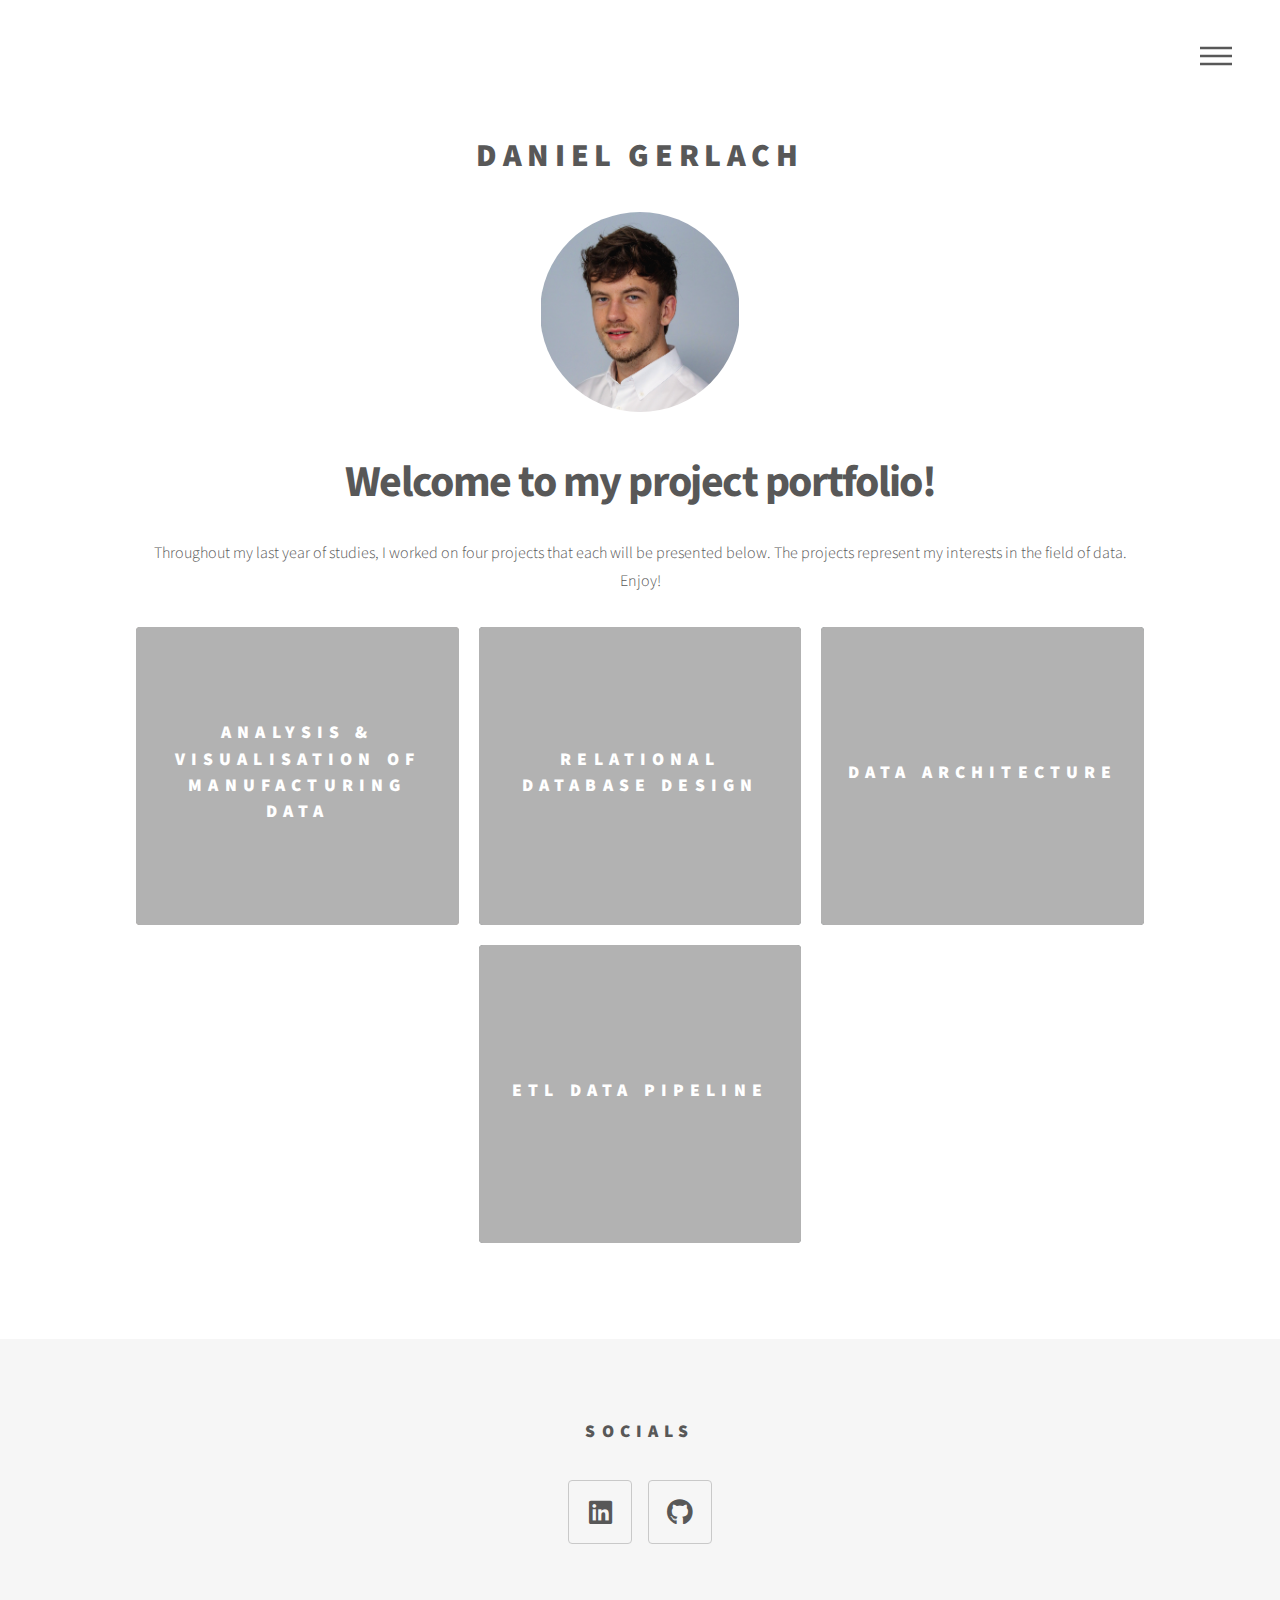
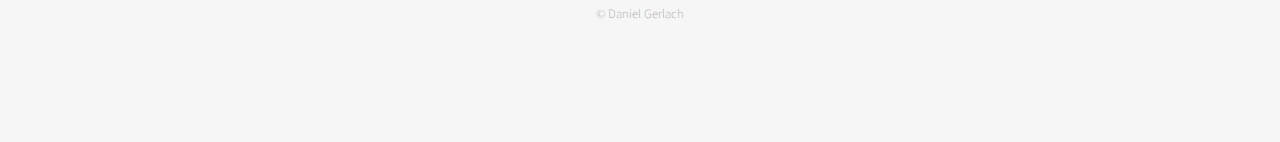
==== index.html @ 3e7e8d48 "Add files via upload" ====
<!DOCTYPE HTML>

<html>
	<head>
		<title>Daniel Gerlach's Portfolio</title>
		<meta charset="utf-8" />
		<meta name="viewport" content="width=device-width, initial-scale=1, user-scalable=no" />
		<link rel="stylesheet" href="assets/css/main.css" />
		<noscript><link rel="stylesheet" href="assets/css/noscript.css" /></noscript>
	</head>
	<body class="is-preload">
		<!-- Wrapper -->
			<div id="wrapper">

				<!-- Header -->
					<header id="header">
						<div class="inner">

							<!-- Logo -->
							<center>
								<a href="index.html" class="logo">
									<font size = "6"><span class="title">Daniel Gerlach</font></span> <br></br>
									<div class="circle">
										<img src="images/Bild_Daniel_Gerlach Kopie.jpg" alt="">
									  </div>
								</a>
							</center>
							<!-- Nav -->
								<nav>
									<ul>
										<li><a href="#menu">Menu</a></li>
									</ul>
								</nav>

						</div>
					</header>

				<!-- Menu -->
					<nav id="menu">
						<h2>Menu</h2>
						<ul>
							<li><a href="index.html">Home</a></li>
							<li><a href="about_me.html">About Me</a></li>
							<li><a href="da_project.html">Analysis & Visualisation of Manufacturing Data</a></li>
							<li><a href="wms.html">Relational Database Design</a></li>
							<li><a href="dwh.html">Data Architecture</a></li>
							<li><a href="ETL_data_pipeline.html">ETL Data Pipeline</a></li>
							
						</ul>
					</nav>

				<!-- Main -->
					<div id="main">
						<div class="inner">
							<center>
							<header>
								<h1>Welcome to my project portfolio!<br />
								</h1>
								<p>Throughout my last year of studies, I worked on four projects that each will be presented below. 
									The projects represent my interests in the field of data.<br>
									Enjoy!</p>
							</header>
						</center>
						<!-- Project field -->
							<section class="tiles">
								<article class="style1">
									<span class="image">
										<img src="images/pic01.jpg" alt="" />
									</span>
									<a href="da_project.html">
										<h2>Analysis & Visualisation of Manufacturing Data</h2>
										<div class="content">
											<p>A Data Analytics Project in Python analyzing a manufacturing dataset</p>
										</div>
									</a>
								</article>
								<article class="style3">
									<span class="image">
										<img src="images/pic03.jpg" alt="" />
									</span>
									<a href="wms.html">
										<h2>Relational Database Design</h2>
										<div class="content">
											<p>Designing a Relational Database in SQL</p>
										</div>
									</a>
								</article>
								<article class="style3">
									<span class="image">
										<img src="images/pic03.jpg" alt="" />
									</span>
									<a href="dwh.html">
										<h2>Data Architecture</h2>
										<div class="content">
											<p>Data Architecture in the field of Manufacturing</p>
										</div>
									</a>
								</article>
								<article class="style3">
									<span class="image">
										<img src="images/pic03.jpg" alt="" />
									</span>
									<a href="ETL_data_pipeline.html">
										<h2>ETL Data Pipeline</h2>
										<div class="content">
											<p>An ETL Data Pipeline for Data Analytics & Data Processing</p>
										</div>
									</a>
								</article>
							</section>
						</div>
					</div>
				<!-- Footer -->
					<footer id="footer">
						<div class="inner">
							<section>
								<h2>Socials</h2>
								<ul class="icons">
									<li><a href="https://www.linkedin.com/in/danielg-gerlach" class="icon brands style2 fa-linkedin"><span class="label">LinkedIn</span></a></li>
									<li><a href="https://github.com/danielg-gerlach" class="icon brands style2 fa-github"><span class="label">GitHub</span></a></li>
								</ul>
								<ul class="copyright">
									<li>&copy; Daniel Gerlach</li></li>
								</ul>
							</section>
					</footer>

		<!-- Scripts -->
			<script src="assets/js/jquery.min.js"></script>
			<script src="assets/js/browser.min.js"></script>
			<script src="assets/js/breakpoints.min.js"></script>
			<script src="assets/js/util.js"></script>
			<script src="assets/js/main.js"></script>

	</body>
</html>
---- assets/css/main.css ----
@import url(fontawesome-all.min.css);
@import url("https://fonts.googleapis.com/css?family=Source+Sans+Pro:300,700,900");


html, body, div, span, applet, object,
iframe, h1, h2, h3, h4, h5, h6, p, blockquote,
pre, a, abbr, acronym, address, big, cite,
code, del, dfn, em, img, ins, kbd, q, s, samp,
small, strike, strong, sub, sup, tt, var, b,
u, i, center, dl, dt, dd, ol, ul, li, fieldset,
form, label, legend, table, caption, tbody,
tfoot, thead, tr, th, td, article, aside,
canvas, details, embed, figure, figcaption,
footer, header, hgroup, menu, nav, output, ruby,
section, summary, time, mark, audio, video {
	margin: 0;
	padding: 0;
	border: 0;
	font-size: 100%;
	font: inherit;
	vertical-align: baseline;}

article, aside, details, figcaption, figure,
footer, header, hgroup, menu, nav, section {
	display: block;}

body {
	line-height: 1;
}

ol, ul {
	list-style: none;
}

blockquote, q {
	quotes: none;
}

	blockquote:before, blockquote:after, q:before, q:after {
		content: '';
		content: none;
	}

table {
	border-collapse: collapse;
	border-spacing: 0;
}

body {
	-webkit-text-size-adjust: none;
}

mark {
	background-color: transparent;
	color: inherit;
}

input::-moz-focus-inner {
	border: 0;
	padding: 0;
}

input, select, textarea {
	-moz-appearance: none;
	-webkit-appearance: none;
	-ms-appearance: none;
	appearance: none;
}

/* Basic */

	@-ms-viewport {
		width: device-width;
	}

	body {
		-ms-overflow-style: scrollbar;
	}
	.circle {
  border-radius: 50%;
  width: 200px;
  height: 200px;
  overflow: hidden;
  position: relative;
}

.circle img {
  display: inline;
  margin: 0 auto;
  height: 100%;
  width: auto;
}


	@media screen and (max-width: 480px) {

		html, body {
			min-width: 320px;
		}

	}

	html {
		box-sizing: border-box;
	}

	*, *:before, *:after {
		box-sizing: inherit;
	}

	body {
		background: #ffffff;
	}

		body.is-preload *, body.is-preload *:before, body.is-preload *:after {
			-moz-animation: none !important;
			-webkit-animation: none !important;
			-ms-animation: none !important;
			animation: none !important;
			-moz-transition: none !important;
			-webkit-transition: none !important;
			-ms-transition: none !important;
			transition: none !important;
		}


		.code-container {
			margin: 20px;
			padding: 20px;
			background-color: #282c34;
			border-radius: 8px;
			overflow-x: auto;
		}
		
		.code-snippet {
			font-family: 'Courier New', Courier, monospace;
			font-size: 16px;
			line-height: 1.6;
			color: #abb2bf;
			white-space: pre-wrap;
		}
		
		.comment {
			color: #5c6370;
		}
		
		.keyword {
			color: #c678dd;
		}
		
		.function-name {
			color: #61afef;
		}
		
		.string {
			color: #98c379;
		}
		

/* Type */

	body, input, select, textarea {
		color: #585858;
		font-family: "Source Sans Pro", Helvetica, sans-serif;
		font-size: 16pt;
		font-weight: 300;
		line-height: 1.75;
	}

		@media screen and (max-width: 1680px) {

			body, input, select, textarea {
				font-size: 14pt;
			}

		}

		@media screen and (max-width: 1280px) {

			body, input, select, textarea {
				font-size: 12pt;
			}

		}

	a {
		-moz-transition: border-bottom-color 0.2s ease, color 0.2s ease;
		-webkit-transition: border-bottom-color 0.2s ease, color 0.2s ease;
		-ms-transition: border-bottom-color 0.2s ease, color 0.2s ease;
		transition: border-bottom-color 0.2s ease, color 0.2s ease;
		text-decoration: none;
		color: #585858;
		border-bottom: dotted 1px rgba(88, 88, 88, 0.5);
	}

		a:hover {
			border-bottom-color: transparent;
		}

	strong, b {
		font-weight: 900;
	}

	em, i {
		font-style: italic;
	}

	p {
		margin: 0 0 2em 0;
	}

	h1 {
		font-size: 2.75em;
		font-weight: 700;
		line-height: 1.3;
		margin: 0 0 1em 0;
		letter-spacing: -0.035em;
	}

		h1 a {
			color: inherit;
		}

		@media screen and (max-width: 736px) {

			h1 {
				font-size: 2em;
				margin: 0 0 1em 0;
			}

		}

		@media screen and (max-width: 360px) {

			h1 {
				font-size: 1.75em;
			}

		}

	h2, h3, h4, h5, h6 {
		font-weight: 900;
		line-height: 1.5;
		margin: 0 0 2em 0;
		text-transform: uppercase;
		letter-spacing: 0.35em;
	}

		h2 a, h3 a, h4 a, h5 a, h6 a {
			color: inherit;
		}

	h2 {
		font-size: 1.1em;
	}

	h3 {
		font-size: 1em;
	}

	h4 {
		font-size: 0.8em;
	}

	h5 {
		font-size: 0.8em;
	}

	h6 {
		font-size: 0.8em;
	}

	@media screen and (max-width: 980px) {

		h1 br, h2 br, h3 br, h4 br, h5 br, h6 br {
			display: none;
		}

	}

	@media screen and (max-width: 736px) {

		h2 {
			font-size: 1em;
		}

		h3 {
			font-size: 0.8em;
		}

	}

	sub {
		font-size: 0.8em;
		position: relative;
		top: 0.5em;
	}

	sup {
		font-size: 0.8em;
		position: relative;
		top: -0.5em;
	}

	blockquote {
		border-left: solid 4px #c9c9c9;
		font-style: italic;
		margin: 0 0 2em 0;
		padding: 0.5em 0 0.5em 2em;
	}

	code {
		background: rgba(144, 144, 144, 0.075);
		border-radius: 4px;
		border: solid 1px #c9c9c9;
		font-family: "Courier New", monospace;
		font-size: 0.9em;
		margin: 0 0.25em;
		padding: 0.25em 0.65em;
	}

	pre {
		-webkit-overflow-scrolling: touch;
		font-family: "Courier New", monospace;
		font-size: 0.9em;
		margin: 0 0 2em 0;
	}

		pre code {
			display: block;
			line-height: 1.75;
			padding: 1em 1.5em;
			overflow-x: auto;
		}

	hr {
		border: 0;
		border-bottom: solid 1px #c9c9c9;
		margin: 2em 0;
	}

		hr.major {
			margin: 3em 0;
		}

	.align-left {
		text-align: left;
	}

	.align-center {
		text-align: center;
	}

	.align-right {
		text-align: right;
	}

/* Row */

	.row {
		display: flex;
		flex-wrap: wrap;
		box-sizing: border-box;
		align-items: stretch;
	}

		.row > * {
			box-sizing: border-box;
		}

		.row.gtr-uniform > * > :last-child {
			margin-bottom: 0;
		}

		.row.aln-left {
			justify-content: flex-start;
		}

		.row.aln-center {
			justify-content: center;
		}

		.row.aln-right {
			justify-content: flex-end;
		}

		.row.aln-top {
			align-items: flex-start;
		}

		.row.aln-middle {
			align-items: center;
		}

		.row.aln-bottom {
			align-items: flex-end;
		}

		.row > .imp {
			order: -1;
		}

		.row > .col-1 {
			width: 8.33333%;
		}

		.row > .off-1 {
			margin-left: 8.33333%;
		}

		.row > .col-2 {
			width: 16.66667%;
		}

		.row > .off-2 {
			margin-left: 16.66667%;
		}

		.row > .col-3 {
			width: 25%;
		}

		.row > .off-3 {
			margin-left: 25%;
		}

		.row > .col-4 {
			width: 33.33333%;
		}

		.row > .off-4 {
			margin-left: 33.33333%;
		}

		.row > .col-5 {
			width: 41.66667%;
		}

		.row > .off-5 {
			margin-left: 41.66667%;
		}

		.row > .col-6 {
			width: 50%;
		}

		.row > .off-6 {
			margin-left: 50%;
		}

		.row > .col-7 {
			width: 58.33333%;
		}

		.row > .off-7 {
			margin-left: 58.33333%;
		}

		.row > .col-8 {
			width: 66.66667%;
		}

		.row > .off-8 {
			margin-left: 66.66667%;
		}

		.row > .col-9 {
			width: 75%;
		}

		.row > .off-9 {
			margin-left: 75%;
		}

		.row > .col-10 {
			width: 83.33333%;
		}

		.row > .off-10 {
			margin-left: 83.33333%;
		}

		.row > .col-11 {
			width: 91.66667%;
		}

		.row > .off-11 {
			margin-left: 91.66667%;
		}

		.row > .col-12 {
			width: 100%;
		}

		.row > .off-12 {
			margin-left: 100%;
		}

		.row.gtr-0 {
			margin-top: 0;
			margin-left: 0em;
		}

			.row.gtr-0 > * {
				padding: 0 0 0 0em;
			}

			.row.gtr-0.gtr-uniform {
				margin-top: 0em;
			}

				.row.gtr-0.gtr-uniform > * {
					padding-top: 0em;
				}

		.row.gtr-25 {
			margin-top: 0;
			margin-left: -0.5em;
		}

			.row.gtr-25 > * {
				padding: 0 0 0 0.5em;
			}

			.row.gtr-25.gtr-uniform {
				margin-top: -0.5em;
			}

				.row.gtr-25.gtr-uniform > * {
					padding-top: 0.5em;
				}

		.row.gtr-50 {
			margin-top: 0;
			margin-left: -1em;
		}

			.row.gtr-50 > * {
				padding: 0 0 0 1em;
			}

			.row.gtr-50.gtr-uniform {
				margin-top: -1em;
			}

				.row.gtr-50.gtr-uniform > * {
					padding-top: 1em;
				}

		.row {
			margin-top: 0;
			margin-left: -2em;
		}

			.row > * {
				padding: 0 0 0 2em;
			}

			.row.gtr-uniform {
				margin-top: -2em;
			}

				.row.gtr-uniform > * {
					padding-top: 2em;
				}

		.row.gtr-150 {
			margin-top: 0;
			margin-left: -3em;
		}

			.row.gtr-150 > * {
				padding: 0 0 0 3em;
			}

			.row.gtr-150.gtr-uniform {
				margin-top: -3em;
			}

				.row.gtr-150.gtr-uniform > * {
					padding-top: 3em;
				}

		.row.gtr-200 {
			margin-top: 0;
			margin-left: -4em;
		}

			.row.gtr-200 > * {
				padding: 0 0 0 4em;
			}

			.row.gtr-200.gtr-uniform {
				margin-top: -4em;
			}

				.row.gtr-200.gtr-uniform > * {
					padding-top: 4em;
				}

		@media screen and (max-width: 1680px) {

			.row {
				display: flex;
				flex-wrap: wrap;
				box-sizing: border-box;
				align-items: stretch;
			}

				.row > * {
					box-sizing: border-box;
				}

				.row.gtr-uniform > * > :last-child {
					margin-bottom: 0;
				}

				.row.aln-left {
					justify-content: flex-start;
				}

				.row.aln-center {
					justify-content: center;
				}

				.row.aln-right {
					justify-content: flex-end;
				}

				.row.aln-top {
					align-items: flex-start;
				}

				.row.aln-middle {
					align-items: center;
				}

				.row.aln-bottom {
					align-items: flex-end;
				}

				.row > .imp-xlarge {
					order: -1;
				}

				.row > .col-1-xlarge {
					width: 8.33333%;
				}

				.row > .off-1-xlarge {
					margin-left: 8.33333%;
				}

				.row > .col-2-xlarge {
					width: 16.66667%;
				}

				.row > .off-2-xlarge {
					margin-left: 16.66667%;
				}

				.row > .col-3-xlarge {
					width: 25%;
				}

				.row > .off-3-xlarge {
					margin-left: 25%;
				}

				.row > .col-4-xlarge {
					width: 33.33333%;
				}

				.row > .off-4-xlarge {
					margin-left: 33.33333%;
				}

				.row > .col-5-xlarge {
					width: 41.66667%;
				}

				.row > .off-5-xlarge {
					margin-left: 41.66667%;
				}

				.row > .col-6-xlarge {
					width: 50%;
				}

				.row > .off-6-xlarge {
					margin-left: 50%;
				}

				.row > .col-7-xlarge {
					width: 58.33333%;
				}

				.row > .off-7-xlarge {
					margin-left: 58.33333%;
				}

				.row > .col-8-xlarge {
					width: 66.66667%;
				}

				.row > .off-8-xlarge {
					margin-left: 66.66667%;
				}

				.row > .col-9-xlarge {
					width: 75%;
				}

				.row > .off-9-xlarge {
					margin-left: 75%;
				}

				.row > .col-10-xlarge {
					width: 83.33333%;
				}

				.row > .off-10-xlarge {
					margin-left: 83.33333%;
				}

				.row > .col-11-xlarge {
					width: 91.66667%;
				}

				.row > .off-11-xlarge {
					margin-left: 91.66667%;
				}

				.row > .col-12-xlarge {
					width: 100%;
				}

				.row > .off-12-xlarge {
					margin-left: 100%;
				}

				.row.gtr-0 {
					margin-top: 0;
					margin-left: 0em;
				}

					.row.gtr-0 > * {
						padding: 0 0 0 0em;
					}

					.row.gtr-0.gtr-uniform {
						margin-top: 0em;
					}

						.row.gtr-0.gtr-uniform > * {
							padding-top: 0em;
						}

				.row.gtr-25 {
					margin-top: 0;
					margin-left: -0.5em;
				}

					.row.gtr-25 > * {
						padding: 0 0 0 0.5em;
					}

					.row.gtr-25.gtr-uniform {
						margin-top: -0.5em;
					}

						.row.gtr-25.gtr-uniform > * {
							padding-top: 0.5em;
						}

				.row.gtr-50 {
					margin-top: 0;
					margin-left: -1em;
				}

					.row.gtr-50 > * {
						padding: 0 0 0 1em;
					}

					.row.gtr-50.gtr-uniform {
						margin-top: -1em;
					}

						.row.gtr-50.gtr-uniform > * {
							padding-top: 1em;
						}

				.row {
					margin-top: 0;
					margin-left: -2em;
				}

					.row > * {
						padding: 0 0 0 2em;
					}

					.row.gtr-uniform {
						margin-top: -2em;
					}

						.row.gtr-uniform > * {
							padding-top: 2em;
						}

				.row.gtr-150 {
					margin-top: 0;
					margin-left: -3em;
				}

					.row.gtr-150 > * {
						padding: 0 0 0 3em;
					}

					.row.gtr-150.gtr-uniform {
						margin-top: -3em;
					}

						.row.gtr-150.gtr-uniform > * {
							padding-top: 3em;
						}

				.row.gtr-200 {
					margin-top: 0;
					margin-left: -4em;
				}

					.row.gtr-200 > * {
						padding: 0 0 0 4em;
					}

					.row.gtr-200.gtr-uniform {
						margin-top: -4em;
					}

						.row.gtr-200.gtr-uniform > * {
							padding-top: 4em;
						}

		}

		@media screen and (max-width: 1280px) {

			.row {
				display: flex;
				flex-wrap: wrap;
				box-sizing: border-box;
				align-items: stretch;
			}

				.row > * {
					box-sizing: border-box;
				}

				.row.gtr-uniform > * > :last-child {
					margin-bottom: 0;
				}

				.row.aln-left {
					justify-content: flex-start;
				}

				.row.aln-center {
					justify-content: center;
				}

				.row.aln-right {
					justify-content: flex-end;
				}

				.row.aln-top {
					align-items: flex-start;
				}

				.row.aln-middle {
					align-items: center;
				}

				.row.aln-bottom {
					align-items: flex-end;
				}

				.row > .imp-large {
					order: -1;
				}

				.row > .col-1-large {
					width: 8.33333%;
				}

				.row > .off-1-large {
					margin-left: 8.33333%;
				}

				.row > .col-2-large {
					width: 16.66667%;
				}

				.row > .off-2-large {
					margin-left: 16.66667%;
				}

				.row > .col-3-large {
					width: 25%;
				}

				.row > .off-3-large {
					margin-left: 25%;
				}

				.row > .col-4-large {
					width: 33.33333%;
				}

				.row > .off-4-large {
					margin-left: 33.33333%;
				}

				.row > .col-5-large {
					width: 41.66667%;
				}

				.row > .off-5-large {
					margin-left: 41.66667%;
				}

				.row > .col-6-large {
					width: 50%;
				}

				.row > .off-6-large {
					margin-left: 50%;
				}

				.row > .col-7-large {
					width: 58.33333%;
				}

				.row > .off-7-large {
					margin-left: 58.33333%;
				}

				.row > .col-8-large {
					width: 66.66667%;
				}

				.row > .off-8-large {
					margin-left: 66.66667%;
				}

				.row > .col-9-large {
					width: 75%;
				}

				.row > .off-9-large {
					margin-left: 75%;
				}

				.row > .col-10-large {
					width: 83.33333%;
				}

				.row > .off-10-large {
					margin-left: 83.33333%;
				}

				.row > .col-11-large {
					width: 91.66667%;
				}

				.row > .off-11-large {
					margin-left: 91.66667%;
				}

				.row > .col-12-large {
					width: 100%;
				}

				.row > .off-12-large {
					margin-left: 100%;
				}

				.row.gtr-0 {
					margin-top: 0;
					margin-left: 0em;
				}

					.row.gtr-0 > * {
						padding: 0 0 0 0em;
					}

					.row.gtr-0.gtr-uniform {
						margin-top: 0em;
					}

						.row.gtr-0.gtr-uniform > * {
							padding-top: 0em;
						}

				.row.gtr-25 {
					margin-top: 0;
					margin-left: -0.5em;
				}

					.row.gtr-25 > * {
						padding: 0 0 0 0.5em;
					}

					.row.gtr-25.gtr-uniform {
						margin-top: -0.5em;
					}

						.row.gtr-25.gtr-uniform > * {
							padding-top: 0.5em;
						}

				.row.gtr-50 {
					margin-top: 0;
					margin-left: -1em;
				}

					.row.gtr-50 > * {
						padding: 0 0 0 1em;
					}

					.row.gtr-50.gtr-uniform {
						margin-top: -1em;
					}

						.row.gtr-50.gtr-uniform > * {
							padding-top: 1em;
						}

				.row {
					margin-top: 0;
					margin-left: -2em;
				}

					.row > * {
						padding: 0 0 0 2em;
					}

					.row.gtr-uniform {
						margin-top: -2em;
					}

						.row.gtr-uniform > * {
							padding-top: 2em;
						}

				.row.gtr-150 {
					margin-top: 0;
					margin-left: -3em;
				}

					.row.gtr-150 > * {
						padding: 0 0 0 3em;
					}

					.row.gtr-150.gtr-uniform {
						margin-top: -3em;
					}

						.row.gtr-150.gtr-uniform > * {
							padding-top: 3em;
						}

				.row.gtr-200 {
					margin-top: 0;
					margin-left: -4em;
				}

					.row.gtr-200 > * {
						padding: 0 0 0 4em;
					}

					.row.gtr-200.gtr-uniform {
						margin-top: -4em;
					}

						.row.gtr-200.gtr-uniform > * {
							padding-top: 4em;
						}

		}

		@media screen and (max-width: 980px) {

			.row {
				display: flex;
				flex-wrap: wrap;
				box-sizing: border-box;
				align-items: stretch;
			}

				.row > * {
					box-sizing: border-box;
				}

				.row.gtr-uniform > * > :last-child {
					margin-bottom: 0;
				}

				.row.aln-left {
					justify-content: flex-start;
				}

				.row.aln-center {
					justify-content: center;
				}

				.row.aln-right {
					justify-content: flex-end;
				}

				.row.aln-top {
					align-items: flex-start;
				}

				.row.aln-middle {
					align-items: center;
				}

				.row.aln-bottom {
					align-items: flex-end;
				}

				.row > .imp-medium {
					order: -1;
				}

				.row > .col-1-medium {
					width: 8.33333%;
				}

				.row > .off-1-medium {
					margin-left: 8.33333%;
				}

				.row > .col-2-medium {
					width: 16.66667%;
				}

				.row > .off-2-medium {
					margin-left: 16.66667%;
				}

				.row > .col-3-medium {
					width: 25%;
				}

				.row > .off-3-medium {
					margin-left: 25%;
				}

				.row > .col-4-medium {
					width: 33.33333%;
				}

				.row > .off-4-medium {
					margin-left: 33.33333%;
				}

				.row > .col-5-medium {
					width: 41.66667%;
				}

				.row > .off-5-medium {
					margin-left: 41.66667%;
				}

				.row > .col-6-medium {
					width: 50%;
				}

				.row > .off-6-medium {
					margin-left: 50%;
				}

				.row > .col-7-medium {
					width: 58.33333%;
				}

				.row > .off-7-medium {
					margin-left: 58.33333%;
				}

				.row > .col-8-medium {
					width: 66.66667%;
				}

				.row > .off-8-medium {
					margin-left: 66.66667%;
				}

				.row > .col-9-medium {
					width: 75%;
				}

				.row > .off-9-medium {
					margin-left: 75%;
				}

				.row > .col-10-medium {
					width: 83.33333%;
				}

				.row > .off-10-medium {
					margin-left: 83.33333%;
				}

				.row > .col-11-medium {
					width: 91.66667%;
				}

				.row > .off-11-medium {
					margin-left: 91.66667%;
				}

				.row > .col-12-medium {
					width: 100%;
				}

				.row > .off-12-medium {
					margin-left: 100%;
				}

				.row.gtr-0 {
					margin-top: 0;
					margin-left: 0em;
				}

					.row.gtr-0 > * {
						padding: 0 0 0 0em;
					}

					.row.gtr-0.gtr-uniform {
						margin-top: 0em;
					}

						.row.gtr-0.gtr-uniform > * {
							padding-top: 0em;
						}

				.row.gtr-25 {
					margin-top: 0;
					margin-left: -0.375em;
				}

					.row.gtr-25 > * {
						padding: 0 0 0 0.375em;
					}

					.row.gtr-25.gtr-uniform {
						margin-top: -0.375em;
					}

						.row.gtr-25.gtr-uniform > * {
							padding-top: 0.375em;
						}

				.row.gtr-50 {
					margin-top: 0;
					margin-left: -0.75em;
				}

					.row.gtr-50 > * {
						padding: 0 0 0 0.75em;
					}

					.row.gtr-50.gtr-uniform {
						margin-top: -0.75em;
					}

						.row.gtr-50.gtr-uniform > * {
							padding-top: 0.75em;
						}

				.row {
					margin-top: 0;
					margin-left: -1.5em;
				}

					.row > * {
						padding: 0 0 0 1.5em;
					}

					.row.gtr-uniform {
						margin-top: -1.5em;
					}

						.row.gtr-uniform > * {
							padding-top: 1.5em;
						}

				.row.gtr-150 {
					margin-top: 0;
					margin-left: -2.25em;
				}

					.row.gtr-150 > * {
						padding: 0 0 0 2.25em;
					}

					.row.gtr-150.gtr-uniform {
						margin-top: -2.25em;
					}

						.row.gtr-150.gtr-uniform > * {
							padding-top: 2.25em;
						}

				.row.gtr-200 {
					margin-top: 0;
					margin-left: -3em;
				}

					.row.gtr-200 > * {
						padding: 0 0 0 3em;
					}

					.row.gtr-200.gtr-uniform {
						margin-top: -3em;
					}

						.row.gtr-200.gtr-uniform > * {
							padding-top: 3em;
						}

		}

		@media screen and (max-width: 736px) {

			.row {
				display: flex;
				flex-wrap: wrap;
				box-sizing: border-box;
				align-items: stretch;
			}

				.row > * {
					box-sizing: border-box;
				}

				.row.gtr-uniform > * > :last-child {
					margin-bottom: 0;
				}

				.row.aln-left {
					justify-content: flex-start;
				}

				.row.aln-center {
					justify-content: center;
				}

				.row.aln-right {
					justify-content: flex-end;
				}

				.row.aln-top {
					align-items: flex-start;
				}

				.row.aln-middle {
					align-items: center;
				}

				.row.aln-bottom {
					align-items: flex-end;
				}

				.row > .imp-small {
					order: -1;
				}

				.row > .col-1-small {
					width: 8.33333%;
				}

				.row > .off-1-small {
					margin-left: 8.33333%;
				}

				.row > .col-2-small {
					width: 16.66667%;
				}

				.row > .off-2-small {
					margin-left: 16.66667%;
				}

				.row > .col-3-small {
					width: 25%;
				}

				.row > .off-3-small {
					margin-left: 25%;
				}

				.row > .col-4-small {
					width: 33.33333%;
				}

				.row > .off-4-small {
					margin-left: 33.33333%;
				}

				.row > .col-5-small {
					width: 41.66667%;
				}

				.row > .off-5-small {
					margin-left: 41.66667%;
				}

				.row > .col-6-small {
					width: 50%;
				}

				.row > .off-6-small {
					margin-left: 50%;
				}

				.row > .col-7-small {
					width: 58.33333%;
				}

				.row > .off-7-small {
					margin-left: 58.33333%;
				}

				.row > .col-8-small {
					width: 66.66667%;
				}

				.row > .off-8-small {
					margin-left: 66.66667%;
				}

				.row > .col-9-small {
					width: 75%;
				}

				.row > .off-9-small {
					margin-left: 75%;
				}

				.row > .col-10-small {
					width: 83.33333%;
				}

				.row > .off-10-small {
					margin-left: 83.33333%;
				}

				.row > .col-11-small {
					width: 91.66667%;
				}

				.row > .off-11-small {
					margin-left: 91.66667%;
				}

				.row > .col-12-small {
					width: 100%;
				}

				.row > .off-12-small {
					margin-left: 100%;
				}

				.row.gtr-0 {
					margin-top: 0;
					margin-left: 0em;
				}

					.row.gtr-0 > * {
						padding: 0 0 0 0em;
					}

					.row.gtr-0.gtr-uniform {
						margin-top: 0em;
					}

						.row.gtr-0.gtr-uniform > * {
							padding-top: 0em;
						}

				.row.gtr-25 {
					margin-top: 0;
					margin-left: -0.25em;
				}

					.row.gtr-25 > * {
						padding: 0 0 0 0.25em;
					}

					.row.gtr-25.gtr-uniform {
						margin-top: -0.25em;
					}

						.row.gtr-25.gtr-uniform > * {
							padding-top: 0.25em;
						}

				.row.gtr-50 {
					margin-top: 0;
					margin-left: -0.5em;
				}

					.row.gtr-50 > * {
						padding: 0 0 0 0.5em;
					}

					.row.gtr-50.gtr-uniform {
						margin-top: -0.5em;
					}

						.row.gtr-50.gtr-uniform > * {
							padding-top: 0.5em;
						}

				.row {
					margin-top: 0;
					margin-left: -1em;
				}

					.row > * {
						padding: 0 0 0 1em;
					}

					.row.gtr-uniform {
						margin-top: -1em;
					}

						.row.gtr-uniform > * {
							padding-top: 1em;
						}

				.row.gtr-150 {
					margin-top: 0;
					margin-left: -1.5em;
				}

					.row.gtr-150 > * {
						padding: 0 0 0 1.5em;
					}

					.row.gtr-150.gtr-uniform {
						margin-top: -1.5em;
					}

						.row.gtr-150.gtr-uniform > * {
							padding-top: 1.5em;
						}

				.row.gtr-200 {
					margin-top: 0;
					margin-left: -2em;
				}

					.row.gtr-200 > * {
						padding: 0 0 0 2em;
					}

					.row.gtr-200.gtr-uniform {
						margin-top: -2em;
					}

						.row.gtr-200.gtr-uniform > * {
							padding-top: 2em;
						}

		}

		@media screen and (max-width: 480px) {

			.row {
				display: flex;
				flex-wrap: wrap;
				box-sizing: border-box;
				align-items: stretch;
			}

				.row > * {
					box-sizing: border-box;
				}

				.row.gtr-uniform > * > :last-child {
					margin-bottom: 0;
				}

				.row.aln-left {
					justify-content: flex-start;
				}

				.row.aln-center {
					justify-content: center;
				}

				.row.aln-right {
					justify-content: flex-end;
				}

				.row.aln-top {
					align-items: flex-start;
				}

				.row.aln-middle {
					align-items: center;
				}

				.row.aln-bottom {
					align-items: flex-end;
				}

				.row > .imp-xsmall {
					order: -1;
				}

				.row > .col-1-xsmall {
					width: 8.33333%;
				}

				.row > .off-1-xsmall {
					margin-left: 8.33333%;
				}

				.row > .col-2-xsmall {
					width: 16.66667%;
				}

				.row > .off-2-xsmall {
					margin-left: 16.66667%;
				}

				.row > .col-3-xsmall {
					width: 25%;
				}

				.row > .off-3-xsmall {
					margin-left: 25%;
				}

				.row > .col-4-xsmall {
					width: 33.33333%;
				}

				.row > .off-4-xsmall {
					margin-left: 33.33333%;
				}

				.row > .col-5-xsmall {
					width: 41.66667%;
				}

				.row > .off-5-xsmall {
					margin-left: 41.66667%;
				}

				.row > .col-6-xsmall {
					width: 50%;
				}

				.row > .off-6-xsmall {
					margin-left: 50%;
				}

				.row > .col-7-xsmall {
					width: 58.33333%;
				}

				.row > .off-7-xsmall {
					margin-left: 58.33333%;
				}

				.row > .col-8-xsmall {
					width: 66.66667%;
				}

				.row > .off-8-xsmall {
					margin-left: 66.66667%;
				}

				.row > .col-9-xsmall {
					width: 75%;
				}

				.row > .off-9-xsmall {
					margin-left: 75%;
				}

				.row > .col-10-xsmall {
					width: 83.33333%;
				}

				.row > .off-10-xsmall {
					margin-left: 83.33333%;
				}

				.row > .col-11-xsmall {
					width: 91.66667%;
				}

				.row > .off-11-xsmall {
					margin-left: 91.66667%;
				}

				.row > .col-12-xsmall {
					width: 100%;
				}

				.row > .off-12-xsmall {
					margin-left: 100%;
				}

				.row.gtr-0 {
					margin-top: 0;
					margin-left: 0em;
				}

					.row.gtr-0 > * {
						padding: 0 0 0 0em;
					}

					.row.gtr-0.gtr-uniform {
						margin-top: 0em;
					}

						.row.gtr-0.gtr-uniform > * {
							padding-top: 0em;
						}

				.row.gtr-25 {
					margin-top: 0;
					margin-left: -0.25em;
				}

					.row.gtr-25 > * {
						padding: 0 0 0 0.25em;
					}

					.row.gtr-25.gtr-uniform {
						margin-top: -0.25em;
					}

						.row.gtr-25.gtr-uniform > * {
							padding-top: 0.25em;
						}

				.row.gtr-50 {
					margin-top: 0;
					margin-left: -0.5em;
				}

					.row.gtr-50 > * {
						padding: 0 0 0 0.5em;
					}

					.row.gtr-50.gtr-uniform {
						margin-top: -0.5em;
					}

						.row.gtr-50.gtr-uniform > * {
							padding-top: 0.5em;
						}

				.row {
					margin-top: 0;
					margin-left: -1em;
				}

					.row > * {
						padding: 0 0 0 1em;
					}

					.row.gtr-uniform {
						margin-top: -1em;
					}

						.row.gtr-uniform > * {
							padding-top: 1em;
						}

				.row.gtr-150 {
					margin-top: 0;
					margin-left: -1.5em;
				}

					.row.gtr-150 > * {
						padding: 0 0 0 1.5em;
					}

					.row.gtr-150.gtr-uniform {
						margin-top: -1.5em;
					}

						.row.gtr-150.gtr-uniform > * {
							padding-top: 1.5em;
						}

				.row.gtr-200 {
					margin-top: 0;
					margin-left: -2em;
				}

					.row.gtr-200 > * {
						padding: 0 0 0 2em;
					}

					.row.gtr-200.gtr-uniform {
						margin-top: -2em;
					}

						.row.gtr-200.gtr-uniform > * {
							padding-top: 2em;
						}

		}

/* Section/Article */

	section.special, article.special {
		text-align: center;
	}

	header p {
		margin-top: -1em;
	}

	@media screen and (max-width: 736px) {

		header p {
			margin-top: 0;
		}

	}

/* Icon */

	.icon {
		text-decoration: none;
		border-bottom: none;
		position: relative;
	}

		.icon:before {
			-moz-osx-font-smoothing: grayscale;
			-webkit-font-smoothing: antialiased;
			display: inline-block;
			font-style: normal;
			font-variant: normal;
			text-rendering: auto;
			line-height: 1;
			text-transform: none !important;
			font-family: 'Font Awesome 5 Free';
			font-weight: 400;
		}

		.icon > .label {
			display: none;
		}

		.icon:before {
			line-height: inherit;
		}

		.icon.solid:before {
			font-weight: 900;
		}

		.icon.brands:before {
			font-family: 'Font Awesome 5 Brands';
		}

		.icon.style2 {
			-moz-transition: background-color 0.2s ease-in-out, color 0.2s ease-in-out, border-color 0.2s ease-in-out;
			-webkit-transition: background-color 0.2s ease-in-out, color 0.2s ease-in-out, border-color 0.2s ease-in-out;
			-ms-transition: background-color 0.2s ease-in-out, color 0.2s ease-in-out, border-color 0.2s ease-in-out;
			transition: background-color 0.2s ease-in-out, color 0.2s ease-in-out, border-color 0.2s ease-in-out;
			background-color: transparent;
			border: solid 1px #c9c9c9;
			border-radius: 4px;
			width: 2.65em;
			height: 2.65em;
			display: inline-block;
			text-align: center;
			line-height: 2.65em;
			color: inherit;
		}

			.icon.style2:before {
				font-size: 1.1em;
			}

			.icon.style2:hover {
				color: #b2b2b2;
				border-color: #b2b2b2;
			}

			.icon.style2:active {
				background-color: rgba(242, 132, 158, 0.1);
			}

/* List */

	ol {
		list-style: decimal;
		margin: 0 0 2em 0;
		padding-left: 1.25em;
	}

		ol li {
			padding-left: 0.25em;
		}

	ul {
		list-style: disc;
		margin: 0 0 2em 0;
		padding-left: 1em;
	}

		ul li {
			padding-left: 0.5em;
		}

		ul.alt {
			list-style: none;
			padding-left: 0;
		}

			ul.alt li {
				border-top: solid 1px #c9c9c9;
				padding: 0.5em 0;
			}

				ul.alt li:first-child {
					border-top: 0;
					padding-top: 0;
				}

	dl {
		margin: 0 0 2em 0;
	}

		dl dt {
			display: block;
			font-weight: 900;
			margin: 0 0 1em 0;
		}

		dl dd {
			margin-left: 2em;
		}

/* Actions */

	ul.actions {
		display: -moz-flex;
		display: -webkit-flex;
		display: -ms-flex;
		display: flex;
		cursor: default;
		list-style: none;
		margin-left: -1em;
		padding-left: 0;
	}

		ul.actions li {
			padding: 0 0 0 1em;
			vertical-align: middle;
		}

		ul.actions.special {
			-moz-justify-content: center;
			-webkit-justify-content: center;
			-ms-justify-content: center;
			justify-content: center;
			width: 100%;
			margin-left: 0;
		}

			ul.actions.special li:first-child {
				padding-left: 0;
			}

		ul.actions.stacked {
			-moz-flex-direction: column;
			-webkit-flex-direction: column;
			-ms-flex-direction: column;
			flex-direction: column;
			margin-left: 0;
		}

			ul.actions.stacked li {
				padding: 1.3em 0 0 0;
			}

				ul.actions.stacked li:first-child {
					padding-top: 0;
				}

		ul.actions.fit {
			width: calc(100% + 1em);
		}

			ul.actions.fit li {
				-moz-flex-grow: 1;
				-webkit-flex-grow: 1;
				-ms-flex-grow: 1;
				flex-grow: 1;
				-moz-flex-shrink: 1;
				-webkit-flex-shrink: 1;
				-ms-flex-shrink: 1;
				flex-shrink: 1;
				width: 100%;
			}

				ul.actions.fit li > * {
					width: 100%;
				}

			ul.actions.fit.stacked {
				width: 100%;
			}

		@media screen and (max-width: 480px) {

			ul.actions:not(.fixed) {
				-moz-flex-direction: column;
				-webkit-flex-direction: column;
				-ms-flex-direction: column;
				flex-direction: column;
				margin-left: 0;
				width: 100% !important;
			}

				ul.actions:not(.fixed) li {
					-moz-flex-grow: 1;
					-webkit-flex-grow: 1;
					-ms-flex-grow: 1;
					flex-grow: 1;
					-moz-flex-shrink: 1;
					-webkit-flex-shrink: 1;
					-ms-flex-shrink: 1;
					flex-shrink: 1;
					padding: 1em 0 0 0;
					text-align: center;
					width: 100%;
				}

					ul.actions:not(.fixed) li > * {
						width: 100%;
					}

					ul.actions:not(.fixed) li:first-child {
						padding-top: 0;
					}

					ul.actions:not(.fixed) li input[type="submit"],
					ul.actions:not(.fixed) li input[type="reset"],
					ul.actions:not(.fixed) li input[type="button"],
					ul.actions:not(.fixed) li button,
					ul.actions:not(.fixed) li .button {
						width: 100%;
					}

						ul.actions:not(.fixed) li input[type="submit"].icon:before,
						ul.actions:not(.fixed) li input[type="reset"].icon:before,
						ul.actions:not(.fixed) li input[type="button"].icon:before,
						ul.actions:not(.fixed) li button.icon:before,
						ul.actions:not(.fixed) li .button.icon:before {
							margin-left: -0.5rem;
						}

		}

/* Icons */

	ul.icons {
		cursor: default;
		list-style: none;
		padding-left: 0;
		margin: -1em 0 2em -1em;
	}

		ul.icons li {
			display: inline-block;
			padding: 1em 0 0 1em;
		}

/* Form */

	form {
		margin: 0 0 2em 0;
		overflow-x: hidden;
	}

		form > :last-child {
			margin-bottom: 0;
		}

		form > .fields {
			display: -moz-flex;
			display: -webkit-flex;
			display: -ms-flex;
			display: flex;
			-moz-flex-wrap: wrap;
			-webkit-flex-wrap: wrap;
			-ms-flex-wrap: wrap;
			flex-wrap: wrap;
			width: calc(100% + 3em);
			margin: -1.5em 0 2em -1.5em;
		}

			form > .fields > .field {
				-moz-flex-grow: 0;
				-webkit-flex-grow: 0;
				-ms-flex-grow: 0;
				flex-grow: 0;
				-moz-flex-shrink: 0;
				-webkit-flex-shrink: 0;
				-ms-flex-shrink: 0;
				flex-shrink: 0;
				padding: 1.5em 0 0 1.5em;
				width: calc(100% - 1.5em);
			}

				form > .fields > .field.half {
					width: calc(50% - 0.75em);
				}

				form > .fields > .field.third {
					width: calc(100%/3 - 0.5em);
				}

				form > .fields > .field.quarter {
					width: calc(25% - 0.375em);
				}

		@media screen and (max-width: 480px) {

			form > .fields {
				width: calc(100% + 3em);
				margin: -1.5em 0 2em -1.5em;
			}

				form > .fields > .field {
					padding: 1.5em 0 0 1.5em;
					width: calc(100% - 1.5em);
				}

					form > .fields > .field.half {
						width: calc(100% - 1.5em);
					}

					form > .fields > .field.third {
						width: calc(100% - 1.5em);
					}

					form > .fields > .field.quarter {
						width: calc(100% - 1.5em);
					}

		}

	label {
		display: block;
		font-size: 0.9em;
		font-weight: 900;
		margin: 0 0 1em 0;
	}

	input[type="text"],
	input[type="password"],
	input[type="email"],
	input[type="tel"],
	select,
	textarea {
		-moz-appearance: none;
		-webkit-appearance: none;
		-ms-appearance: none;
		appearance: none;
		background-color: transparent;
		border: none;
		border-radius: 0;
		border-bottom: solid 1px #c9c9c9;
		color: inherit;
		display: block;
		outline: 0;
		padding: 0;
		text-decoration: none;
		width: 100%;
	}

		input[type="text"]:invalid,
		input[type="password"]:invalid,
		input[type="email"]:invalid,
		input[type="tel"]:invalid,
		select:invalid,
		textarea:invalid {
			box-shadow: none;
		}

		input[type="text"]:focus,
		input[type="password"]:focus,
		input[type="email"]:focus,
		input[type="tel"]:focus,
		select:focus,
		textarea:focus {
			border-bottom-color: #f2849e;
			box-shadow: inset 0 -1px 0 0 #f2849e;
		}

	select {
		background-image: url("data:image/svg+xml;charset=utf8,%3Csvg xmlns='http://www.w3.org/2000/svg' width='40' height='40' preserveAspectRatio='none' viewBox='0 0 40 40'%3E%3Cpath d='M9.4,12.3l10.4,10.4l10.4-10.4c0.2-0.2,0.5-0.4,0.9-0.4c0.3,0,0.6,0.1,0.9,0.4l3.3,3.3c0.2,0.2,0.4,0.5,0.4,0.9 c0,0.4-0.1,0.6-0.4,0.9L20.7,31.9c-0.2,0.2-0.5,0.4-0.9,0.4c-0.3,0-0.6-0.1-0.9-0.4L4.3,17.3c-0.2-0.2-0.4-0.5-0.4-0.9 c0-0.4,0.1-0.6,0.4-0.9l3.3-3.3c0.2-0.2,0.5-0.4,0.9-0.4S9.1,12.1,9.4,12.3z' fill='%23c9c9c9' /%3E%3C/svg%3E");
		background-size: 1.25rem;
		background-repeat: no-repeat;
		background-position: calc(100% - 1rem) center;
		height: 3em;
		padding-right: 3em;
		text-overflow: ellipsis;
	}

		select option {
			background: #ffffff;
		}

		select:focus::-ms-value {
			background-color: transparent;
		}

		select::-ms-expand {
			display: none;
		}

	input[type="text"],
	input[type="password"],
	input[type="email"],
	select {
		height: 3em;
	}

	textarea {
		padding: 0;
		min-height: 3.75em;
	}

	input[type="checkbox"],
	input[type="radio"] {
		-moz-appearance: none;
		-webkit-appearance: none;
		-ms-appearance: none;
		appearance: none;
		display: block;
		float: left;
		margin-right: -2em;
		opacity: 0;
		width: 1em;
		z-index: -1;
	}

		input[type="checkbox"] + label,
		input[type="radio"] + label {
			text-decoration: none;
			color: #585858;
			cursor: pointer;
			display: inline-block;
			font-size: 1em;
			font-weight: 300;
			padding-left: 2.55em;
			padding-right: 0.75em;
			position: relative;
		}

			input[type="checkbox"] + label:before,
			input[type="radio"] + label:before {
				-moz-osx-font-smoothing: grayscale;
				-webkit-font-smoothing: antialiased;
				display: inline-block;
				font-style: normal;
				font-variant: normal;
				text-rendering: auto;
				line-height: 1;
				text-transform: none !important;
				font-family: 'Font Awesome 5 Free';
				font-weight: 900;
			}

			input[type="checkbox"] + label:before,
			input[type="radio"] + label:before {
				border-radius: 4px;
				border: solid 1px #c9c9c9;
				content: '';
				display: inline-block;
				font-size: 0.8em;
				height: 2.25em;
				left: 0;
				line-height: 2.25em;
				position: absolute;
				text-align: center;
				top: 0;
				width: 2.25em;
			}

		input[type="checkbox"]:checked + label:before,
		input[type="radio"]:checked + label:before {
			background: #585858;
			border-color: #585858;
			color: #ffffff;
			content: '\f00c';
		}

		input[type="checkbox"]:focus + label:before,
		input[type="radio"]:focus + label:before {
			border-color: #f2849e;
			box-shadow: 0 0 0 1px #f2849e;
		}

	input[type="checkbox"] + label:before {
		border-radius: 4px;
	}

	input[type="radio"] + label:before {
		border-radius: 100%;
	}

/* Box */

	.box {
		border-radius: 4px;
		border: solid 1px #c9c9c9;
		margin-bottom: 2em;
		padding: 1.5em;
	}

		.box > :last-child,
		.box > :last-child > :last-child,
		.box > :last-child > :last-child > :last-child {
			margin-bottom: 0;
		}

		.box.alt {
			border: 0;
			border-radius: 0;
			padding: 0;
		}

/* Image */

img {
    max-width: 100%;
    height: auto;
    display: block;
    border-radius: 4px;
}

	.image {
		max-width: 100%;
    	height: auto;
    	display: block;
    	border-radius: 4px;
		position: relative;
	}

	img.responsive {
		width: 100%;
		object-fit: cover; 
	}
	

	.image img {
		object-fit: cover; /* Das Bild wird so skaliert, dass es den Container füllt, aber sein Seitenverhältnis beibehält. Überflüssige Teile werden abgeschnitten. */
		width: 100%;
		height: 100%;
	}

		.image.left, .image.right {
			max-width: 40%;
		}

			.image.left img, .image.right img {
				width: 100%;
			}

		.image.left {
			float: left;
			padding: 0 1.5em 1em 0;
			top: 0.25em;
		}

		.image.right {
			float: right;
			padding: 0 0 1em 1.5em;
			top: 0.25em;
		}

		.image.fit {
			display: block;
			margin: 0 0 2em 0;
			width: 100%;
		}

			.image.fit img {
				width: 100%;
			}

		.image.main {
			display: block;
			margin: 0 0 3em 0;
			width: 100%;
		}

			.image.main img {
				width: 100%;
			}

			@media screen and (max-width: 736px) {

				.image.main {
					margin: 0 0 2em 0;
				}

			}

/* Table */

	.table-wrapper {
		-webkit-overflow-scrolling: touch;
		overflow-x: auto;
	}

	table {
		margin: 0 0 2em 0;
		width: 100%;
	}

		table tbody tr {
			border: solid 1px #c9c9c9;
			border-left: 0;
			border-right: 0;
		}

			table tbody tr:nth-child(2n + 1) {
				background-color: rgba(144, 144, 144, 0.075);
			}

		table td {
			padding: 0.75em 0.75em;
		}

		table th {
			font-size: 0.9em;
			font-weight: 900;
			padding: 0 0.75em 0.75em 0.75em;
			text-align: left;
		}

		table thead {
			border-bottom: solid 2px #c9c9c9;
		}

		table tfoot {
			border-top: solid 2px #c9c9c9;
		}

		table.alt {
			border-collapse: separate;
		}

			table.alt tbody tr td {
				border: solid 1px #c9c9c9;
				border-left-width: 0;
				border-top-width: 0;
			}

				table.alt tbody tr td:first-child {
					border-left-width: 1px;
				}

			table.alt tbody tr:first-child td {
				border-top-width: 1px;
			}

			table.alt thead {
				border-bottom: 0;
			}

			table.alt tfoot {
				border-top: 0;
			}

/* Button */

	input[type="submit"],
	input[type="reset"],
	input[type="button"],
	button,
	.button {
		-moz-appearance: none;
		-webkit-appearance: none;
		-ms-appearance: none;
		appearance: none;
		-moz-transition: background-color 0.2s ease-in-out, color 0.2s ease-in-out, box-shadow 0.2s ease-in-out;
		-webkit-transition: background-color 0.2s ease-in-out, color 0.2s ease-in-out, box-shadow 0.2s ease-in-out;
		-ms-transition: background-color 0.2s ease-in-out, color 0.2s ease-in-out, box-shadow 0.2s ease-in-out;
		transition: background-color 0.2s ease-in-out, color 0.2s ease-in-out, box-shadow 0.2s ease-in-out;
		background-color: transparent;
		border-radius: 4px;
		border: 0;
		box-shadow: inset 0 0 0 2px #585858;
		color: #585858 !important;
		cursor: pointer;
		display: inline-block;
		font-size: 0.8em;
		font-weight: 900;
		height: 3.5em;
		letter-spacing: 0.35em;
		line-height: 3.45em;
		overflow: hidden;
		padding: 0 1.25em 0 1.6em;
		text-align: center;
		text-decoration: none;
		text-overflow: ellipsis;
		text-transform: uppercase;
		white-space: nowrap;
	}

		input[type="submit"].icon:before,
		input[type="reset"].icon:before,
		input[type="button"].icon:before,
		button.icon:before,
		.button.icon:before {
			margin-right: 0.5em;
		}

		input[type="submit"].fit,
		input[type="reset"].fit,
		input[type="button"].fit,
		button.fit,
		.button.fit {
			width: 100%;
		}

		input[type="submit"]:hover,
		input[type="reset"]:hover,
		input[type="button"]:hover,
		button:hover,
		.button:hover {
			color: #ffffff !important;
			box-shadow: inset 0 0 0 2px #ffffff;
		}

		input[type="submit"]:active,
		input[type="reset"]:active,
		input[type="button"]:active,
		button:active,
		.button:active {
			background-color: rgba(242, 132, 158, 0.1);
		}

		input[type="submit"].small,
		input[type="reset"].small,
		input[type="button"].small,
		button.small,
		.button.small {
			font-size: 0.6em;
		}

		input[type="submit"].large,
		input[type="reset"].large,
		input[type="button"].large,
		button.large,
		.button.large {
			font-size: 1em;
		}

		input[type="submit"].primary,
		input[type="reset"].primary,
		input[type="button"].primary,
		button.primary,
		.button.primary {
			box-shadow: none;
			background-color: #585858;
			color: #ffffff !important;
		}

			input[type="submit"].primary:hover,
			input[type="reset"].primary:hover,
			input[type="button"].primary:hover,
			button.primary:hover,
			.button.primary:hover {
				background-color: #ffffff;
			}

			input[type="submit"].primary:active,
			input[type="reset"].primary:active,
			input[type="button"].primary:active,
			button.primary:active,
			.button.primary:active {
				background-color: #ffffff;
			}

		input[type="submit"].disabled, input[type="submit"]:disabled,
		input[type="reset"].disabled,
		input[type="reset"]:disabled,
		input[type="button"].disabled,
		input[type="button"]:disabled,
		button.disabled,
		button:disabled,
		.button.disabled,
		.button:disabled {
			pointer-events: none;
			opacity: 0.25;
		}

/* Tiles */

	.tiles {
		display: -moz-flex;
		display: -webkit-flex;
		display: -ms-flex;
		display: flex;
		-moz-flex-wrap: wrap;
		-webkit-flex-wrap: wrap;
		-ms-flex-wrap: wrap;
		flex-wrap: wrap;
		position: relative;
		margin: -2.5em 0 0 -2.5em;

		/* Für das Zentrieren */
		justify-content: center;  /* Horizontal zentrieren */
		align-items: center;      /* Vertikal zentrieren */
	}
	
		.tiles article {
			-moz-transition: -moz-transform 0.5s ease, opacity 0.5s ease;
			-webkit-transition: -webkit-transform 0.5s ease, opacity 0.5s ease;
			-ms-transition: -ms-transform 0.5s ease, opacity 0.5s ease;
			transition: transform 0.5s ease, opacity 0.5s ease;
			position: relative;
			width: calc(33.33333% - 2.5em);
			margin: 2.5em 0 0 2.5em;
		}

			.tiles article > .image {
				-moz-transition: -moz-transform 0.5s ease;
				-webkit-transition: -webkit-transform 0.5s ease;
				-ms-transition: -ms-transform 0.5s ease;
				transition: transform 0.5s ease;
				position: relative;
				display: block;
				width: 100%;
				border-radius: 4px;
				overflow: hidden;
			}

				.tiles article > .image img {
					display: block;
					width: 100%;
				}

		
				.tiles article > .image:before {
					pointer-events: none;
					-moz-transition: background-color 0.5s ease, opacity 0.5s ease;
					-webkit-transition: background-color 0.5s ease, opacity 0.5s ease;
					-ms-transition: background-color 0.5s ease, opacity 0.5s ease;
					transition: background-color 0.5s ease, opacity 0.5s ease;
					content: '';
					display: block;
					position: absolute;
					top: 0;
					left: 0;
					width: 100%;
					height: 100%;
					opacity: 1.0;
					z-index: 1;
					opacity: 0.8;
				}
					
/*
				.tiles article > .image:after {
					pointer-events: none;
					-moz-transition: opacity 0.5s ease;
					-webkit-transition: opacity 0.5s ease;
					-ms-transition: opacity 0.5s ease;
					transition: opacity 0.5s ease;
					content: '';
					display: block;
					position: absolute;
					top: 0;
					left: 0;
					width: 100%;
					height: 100%;
					background-image: url("data:image/svg+xml;charset=utf8,%3Csvg xmlns='http://www.w3.org/2000/svg' width='100' height='100' viewBox='0 0 100 100' preserveAspectRatio='none'%3E%3Cstyle%3Eline %7B stroke-width: 0.25px%3B stroke: %23ffffff%3B %7D%3C/style%3E%3Cline x1='0' y1='0' x2='100' y2='100' /%3E%3Cline x1='100' y1='0' x2='0' y2='100' /%3E%3C/svg%3E");
					background-position: center;
					background-repeat: no-repeat;
					background-size: 100% 100%;
					opacity: 0.25;
					z-index: 2;
					
				}
*/
			.tiles article > a {
				display: -moz-flex;
				display: -webkit-flex;
				display: -ms-flex;
				display: flex;
				-moz-flex-direction: column;
				-webkit-flex-direction: column;
				-ms-flex-direction: column;
				flex-direction: column;
				-moz-align-items: center;
				-webkit-align-items: center;
				-ms-align-items: center;
				align-items: center;
				-moz-justify-content: center;
				-webkit-justify-content: center;
				-ms-justify-content: center;
				justify-content: center;
				-moz-transition: background-color 0.5s ease, -moz-transform 0.5s ease;
				-webkit-transition: background-color 0.5s ease, -webkit-transform 0.5s ease;
				-ms-transition: background-color 0.5s ease, -ms-transform 0.5s ease;
				transition: background-color 0.5s ease, transform 0.5s ease;
				position: absolute;
				top: 0;
				left: 0;
				width: 100%;
				height: 100%;
				padding: 1em;
				border-radius: 4px;
				border-bottom: 0;
				background-color: #b2b2b2;
				color: #ffffff;
				text-align: center;
				text-decoration: none;
				z-index: 3;
			}

				.tiles article > a > :last-child {
					margin: 0;
				}

				.tiles article > a:hover {
					color: #ffffff !important;
				}

				.tiles article > a h2 {
					margin: 0;
				}

				.tiles article > a .content {
					-moz-transition: max-height 0.5s ease, opacity 0.5s ease;
					-webkit-transition: max-height 0.5s ease, opacity 0.5s ease;
					-ms-transition: max-height 0.5s ease, opacity 0.5s ease;
					transition: max-height 0.5s ease, opacity 0.5s ease;
					width: 100%;
					max-height: 0;
					line-height: 1.5;
					margin-top: 0.35em;
					opacity: 0;
				}

					.tiles article > a .content > :last-child {
						margin-bottom: 0;
					}

			.tiles article.style1 > .image:before {
				background-color: #b2b2b2;
			}

			.tiles article.style2 > .image:before {
				background-color: #b2b2b2;
			}

			.tiles article.style3 > .image:before {
				background-color: #b2b2b2;
			}

			.tiles article.style4 > .image:before {
				background-color: #b2b2b2;
			}

			.tiles article.style5 > .image:before {
				background-color: #b2b2b2;
			}

			.tiles article.style6 > .image:before {
				background-color: #b2b2b2;
			}
/*
			body:not(.is-touch) .tiles article:hover > .image {
				-moz-transform: scale(1.1);
				-webkit-transform: scale(1.1);
				-ms-transform: scale(1.1);
				transform: scale(1.1);
			}
*/
				body:not(.is-touch) .tiles article:hover > .image:before {
					background-color: #ffffff;
					opacity: 0.35;
				}

				body:not(.is-touch) .tiles article:hover > .image:after {
					background-color: #b2b2b2;
					opacity: 0.35;
				}

			body:not(.is-touch) .tiles article:hover .content {
				max-height: 15em;
				opacity: 1;
			}
			


		* + .tiles {
			margin-top: 2em;
		}

		body.is-preload .tiles article {
			-moz-transform: scale(0.9);
			-webkit-transform: scale(0.9);
			-ms-transform: scale(0.9);
			transform: scale(0.9);
			opacity: 0;
		}

		body.is-touch .tiles article .content {
			max-height: 15em;
			opacity: 1;
		}

		@media screen and (max-width: 1280px) {

			.tiles {
				margin: -1.25em 0 0 -1.25em;
			}

				.tiles article {
					width: calc(33.33333% - 1.25em);
					margin: 1.25em 0 0 1.25em;
				}

		}

		@media screen and (max-width: 980px) {

			.tiles {
				margin: -2.5em 0 0 -2.5em;
			}

				.tiles article {
					width: calc(50% - 2.5em);
					margin: 2.5em 0 0 2.5em;
				}

		}

		@media screen and (max-width: 736px) {

			.tiles {
				margin: -1.25em 0 0 -1.25em;
			}

				.tiles article {
					width: calc(50% - 1.25em);
					margin: 1.25em 0 0 1.25em;
				}

					.tiles article:hover > .image {
						-moz-transform: scale(1.0);
						-webkit-transform: scale(1.0);
						-ms-transform: scale(1.0);
						transform: scale(1.0);
					}

		}

		@media screen and (max-width: 480px) {

			.tiles {
				margin: 0;
			}

				.tiles article {
					width: 100%;
					margin: 1.25em 0 0 0;
				}

		}

/* Header */

	#header {
		padding: 8em 0 0.1em 0 ;
	}
	
	.logo-container {
		background-color: #f6f6f6; /* Ein helles Grau */
		border-radius: 15px;       /* Abgerundete Ecken */
		padding: 10px 20px;        /* Innenabstand, um Platz rund um das Logo zu lassen */
		display: 10px 20;     /* Damit die Box so groß ist wie ihr Inhalt */
	
	}
	
	.logo {
		font-weight: bold;          /* Für einen fetten Schriftzug */
		color: #333;                /* Eine dunkle Textfarbe */
		text-decoration: none;     /* Entfernt jegliche Unterstreichung (nützlich, wenn es ein Link ist) */
	}
	

		#header .logo {
			display: block;
			border-bottom: 0;
			color: inherit;
			font-weight: 900;
			letter-spacing: 0.35em;
			margin: 0 0 2.5em 0;
			text-decoration: none;
			text-transform: uppercase;
			display: inline-block;
		}

			#header .logo > * {
				display: inline-block;
				vertical-align: middle;
			}

			#header .logo .symbol {
				margin-right: 0.65em;
			}

				#header .logo .symbol img {
					display: block;
					width: 2em;
					height: 2em;
				}

		#header nav {
			position: fixed;
			right: 2em;
			top: 2em;
			z-index: 10000;
		}

			#header nav ul {
				display: -moz-flex;
				display: -webkit-flex;
				display: -ms-flex;
				display: flex;
				-moz-align-items: center;
				-webkit-align-items: center;
				-ms-align-items: center;
				align-items: center;
				list-style: none;
				margin: 0;
				padding: 0;
			}

				#header nav ul li {
					display: block;
					padding: 0;
				}

					#header nav ul li a {
						display: block;
						position: relative;
						height: 3em;
						line-height: 3em;
						padding: 0 1.5em;
						background-color: rgba(255, 255, 255, 0.5);
						border-radius: 4px;
						border: 0;
						font-size: 0.8em;
						font-weight: 900;
						letter-spacing: 0.35em;
						text-transform: uppercase;
					}

					#header nav ul li a[href="#menu"] {
						-webkit-tap-highlight-color: transparent;
						width: 4em;
						text-indent: 4em;
						font-size: 1em;
						overflow: hidden;
						padding: 0;
						white-space: nowrap;
					}

						#header nav ul li a[href="#menu"]:before, #header nav ul li a[href="#menu"]:after {
							-moz-transition: opacity 0.2s ease;
							-webkit-transition: opacity 0.2s ease;
							-ms-transition: opacity 0.2s ease;
							transition: opacity 0.2s ease;
							content: '';
							display: block;
							position: absolute;
							top: 0;
							left: 0;
							width: 100%;
							height: 100%;
							background-position: center;
							background-repeat: no-repeat;
							background-size: 2em 2em;
						}

						#header nav ul li a[href="#menu"]:before {
							background-image: url("data:image/svg+xml;charset=utf8,%3Csvg xmlns='http://www.w3.org/2000/svg' width='100' height='100' viewBox='0 0 100 100' preserveAspectRatio='none'%3E%3Cstyle%3Eline %7B stroke-width: 8px%3B stroke: %23585858%3B %7D%3C/style%3E%3Cline x1='0' y1='25' x2='100' y2='25' /%3E%3Cline x1='0' y1='50' x2='100' y2='50' /%3E%3Cline x1='0' y1='75' x2='100' y2='75' /%3E%3C/svg%3E");
							opacity: 0;
						}

						#header nav ul li a[href="#menu"]:after {
							background-image: url("data:image/svg+xml;charset=utf8,%3Csvg xmlns='http://www.w3.org/2000/svg' width='100' height='100' viewBox='0 0 100 100' preserveAspectRatio='none'%3E%3Cstyle%3Eline %7B stroke-width: 8px%3B stroke: %23585858%3B %7D%3C/style%3E%3Cline x1='0' y1='25' x2='100' y2='25' /%3E%3Cline x1='0' y1='50' x2='100' y2='50' /%3E%3Cline x1='0' y1='75' x2='100' y2='75' /%3E%3C/svg%3E");
							opacity: 1;
						}

						#header nav ul li a[href="#menu"]:hover:before {
							opacity: 1;
						}

						#header nav ul li a[href="#menu"]:hover:after {
							opacity: 0;
						}

		@media screen and (max-width: 736px) {

			#header {
				padding: 4em 0 0.1em 0 ;
			}

				#header nav {
					right: 0.5em;
					top: 0.5em;
				}

					#header nav ul li a[href="#menu"]:before, #header nav ul li a[href="#menu"]:after {
						background-size: 1.5em 1.5em;
					}

		}

/* Menu */

	#wrapper {
		-moz-transition: opacity 0.45s ease;
		-webkit-transition: opacity 0.45s ease;
		-ms-transition: opacity 0.45s ease;
		transition: opacity 0.45s ease;
		opacity: 1;

	}

	#menu {
		-moz-transform: translateX(22em);
		-webkit-transform: translateX(22em);
		-ms-transform: translateX(22em);
		transform: translateX(22em);
		-moz-transition: -moz-transform 0.45s ease, visibility 0.45s;
		-webkit-transition: -webkit-transform 0.45s ease, visibility 0.45s;
		-ms-transition: -ms-transform 0.45s ease, visibility 0.45s;
		transition: transform 0.45s ease, visibility 0.45s;
		position: fixed;
		top: 0;
		right: 0;
		width: 22em;
		max-width: 80%;
		height: 100%;
		-webkit-overflow-scrolling: touch;
		background: #585858;
		color: white;
		cursor: default;
		visibility: hidden;
		z-index: 10002;
	}
	
		#menu > .inner {
			-moz-transition: opacity 0.45s ease;
			-webkit-transition: opacity 0.45s ease;
			-ms-transition: opacity 0.45s ease;
			transition: opacity 0.45s ease;
			-webkit-overflow-scrolling: touch;
			position: absolute;
			top: 0;
			left: 0;
			width: 100%;
			height: 100%;
			padding: 2.75em;
			opacity: 0;
			overflow-y: auto;
		}

			#menu > .inner > ul {
				list-style: none;
				margin: 0 0 1em 0;
				padding: 0;
			}

				#menu > .inner > ul > li {
					padding: 0;
					border-top: solid 1px rgba(255, 255, 255, 0.15);
				}

					#menu > .inner > ul > li a {
						display: block;
						padding: 1em 0;
						line-height: 1.5;
						border: 0;
						color: inherit;
					}

						#menu > .inner > ul > li a:hover {
							color: white;
					}
					

					#menu > .inner > ul > li:first-child {
						border-top: 0;
						margin-top: -1em;
					}

		#menu > .close {
			-moz-transition: opacity 0.45s ease, -moz-transform 0.45s ease;
			-webkit-transition: opacity 0.45s ease, -webkit-transform 0.45s ease;
			-ms-transition: opacity 0.45s ease, -ms-transform 0.45s ease;
			transition: opacity 0.45s ease, transform 0.45s ease;
			-moz-transform: scale(0.25) rotate(180deg);
			-webkit-transform: scale(0.25) rotate(180deg);
			-ms-transform: scale(0.25) rotate(180deg);
			transform: scale(0.25) rotate(180deg);
			-webkit-tap-highlight-color: transparent;
			display: block;
			position: absolute;
			top: 2em;
			left: -6em;
			width: 6em;
			text-indent: 6em;
			height: 3em;
			border: 0;
			font-size: 1em;
			opacity: 0;
			overflow: hidden;
			padding: 0;
			white-space: nowrap;
		}

			#menu > .close:before, #menu > .close:after {
				-moz-transition: opacity 0.2s ease;
				-webkit-transition: opacity 0.2s ease;
				-ms-transition: opacity 0.2s ease;
				transition: opacity 0.2s ease;
				content: '';
				display: block;
				position: absolute;
				top: 0;
				left: 0;
				width: 100%;
				height: 100%;
				background-position: center;
				background-repeat: no-repeat;
				background-size: 2em 2em;
			}

			#menu > .close:before {
				background-image: url("data:image/svg+xml;charset=utf8,%3Csvg xmlns='http://www.w3.org/2000/svg' width='100' height='100' viewBox='0 0 100 100' preserveAspectRatio='none'%3E%3Cstyle%3Eline %7B stroke-width: 8px%3B stroke: %23585858%3B %7D%3C/style%3E%3Cline x1='15' y1='15' x2='85' y2='85' /%3E%3Cline x1='85' y1='15' x2='15' y2='85' /%3E%3C/svg%3E");
				opacity: 0;
			}

			#menu > .close:after {
				background-image: url("data:image/svg+xml;charset=utf8,%3Csvg xmlns='http://www.w3.org/2000/svg' width='100' height='100' viewBox='0 0 100 100' preserveAspectRatio='none'%3E%3Cstyle%3Eline %7B stroke-width: 8px%3B stroke: %23585858%3B %7D%3C/style%3E%3Cline x1='15' y1='15' x2='85' y2='85' /%3E%3Cline x1='85' y1='15' x2='15' y2='85' /%3E%3C/svg%3E");
				opacity: 1;
			}

			#menu > .close:hover:before {
				opacity: 1;
			}

			#menu > .close:hover:after {
				opacity: 0;
			}

		@media screen and (max-width: 736px) {

			#menu {
				-moz-transform: translateX(16.5em);
				-webkit-transform: translateX(16.5em);
				-ms-transform: translateX(16.5em);
				transform: translateX(16.5em);
				width: 16.5em;
			}

				#menu > .inner {
					padding: 2.75em 1.5em;
				}

				#menu > .close {
					top: 0.5em;
					left: -4.25em;
					width: 4.25em;
					text-indent: 4.25em;
				}

					#menu > .close:before, #menu > .close:after {
						background-size: 1.5em 1.5em;
					}

		}

	body.is-menu-visible #wrapper {
		pointer-events: none;
		cursor: default;
		opacity: 0.25;
	}

	body.is-menu-visible #menu {
		-moz-transform: translateX(0);
		-webkit-transform: translateX(0);
		-ms-transform: translateX(0);
		transform: translateX(0);
		visibility: visible;
	}

		body.is-menu-visible #menu > * {
			opacity: 1;
		}

		body.is-menu-visible #menu .close {
			-moz-transform: scale(1.0) rotate(0deg);
			-webkit-transform: scale(1.0) rotate(0deg);
			-ms-transform: scale(1.0) rotate(0deg);
			transform: scale(1.0) rotate(0deg);
			opacity: 1;
		}

/* Main */

	#main {
		padding: 0em 0 6em 0 ;
	}

		@media screen and (max-width: 736px) {

			#main {
				padding: 0em 0 4em 0 ;
			}

		}

/* Footer */

#footer {
	padding: 5em 0 6em 0;
	background-color: #f6f6f6;
  }
  
  #footer .inner {
	display: flex;
	flex-direction: column;
	align-items: center;
	text-align: center;
  }
  
  #footer .icons {
	display: flex;
	justify-content: center;
	list-style-type: none;
	padding: 0;
  }
  
  #footer .icons a {
	font-size: 1.5em; /* You can adjust the size by changing this value */
  }
  
  #footer .copyright {
	width: 100%;
	padding: 0;
	margin-top: 5em;
	list-style: none;
	font-size: 0.8em;
	color: rgba(88, 88, 88, 0.5);
	display: flex;
	justify-content: center;
  }
  
  #footer .copyright li {
	border-left: solid 1px rgba(88, 88, 88, 0.15);
	line-height: 1;
	padding: 0 0 0 1em;
	margin: 0 0 0 1em;
  }
  
  #footer .copyright li:first-child {
	border-left: 0;
	padding-left: 0;
	margin-left: 0;
  }
  
  

/* Wrapper */

	#wrapper > * > .inner {
		width: 100%;
		max-width: 68em;
		margin: 0 auto;
		padding: 0 2.5em;
	}

		@media screen and (max-width: 736px) {

			#wrapper > * > .inner {
				padding: 0 1.25em;
			}

		}
---- assets/css/noscript.css ----
/*
	Phantom by HTML5 UP
	html5up.net | @ajlkn
	Free for personal and commercial use under the CCA 3.0 license (html5up.net/license)
*/

/* Tiles */

	body.is-preload .tiles article {
		-moz-transform: none;
		-webkit-transform: none;
		-ms-transform: none;
		transform: none;
		opacity: 1;
	}
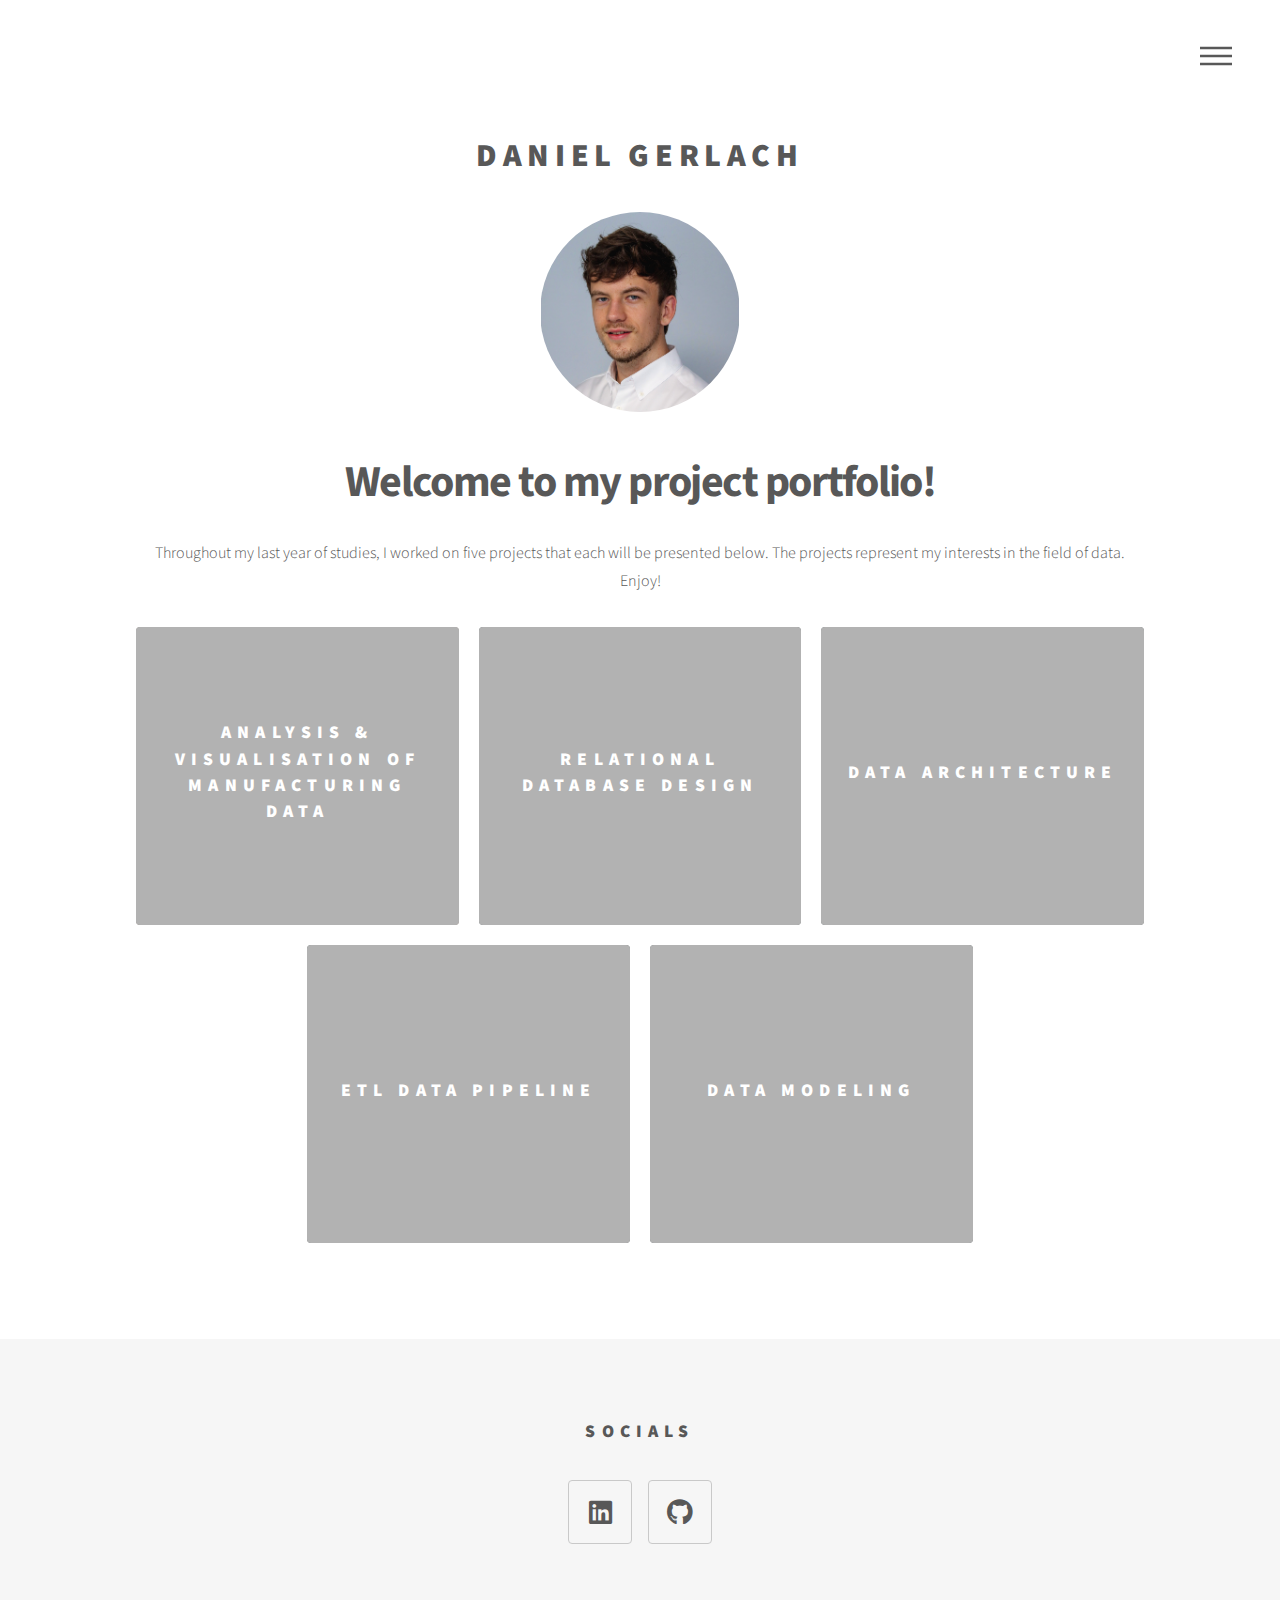
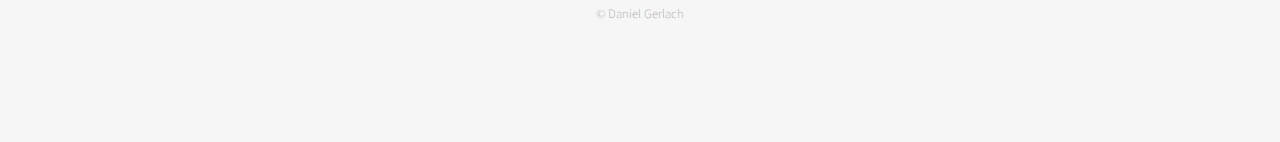
==== commit 713284e1: "Add files via upload" ====
--- a/index.html
+++ b/index.html
@@ -3,6 +3,8 @@
 <html>
 	<head>
 		<title>Daniel Gerlach's Portfolio</title>
+		<link rel="icon" type="image/png" href="images/Dg.png">
+		<link rel="shortcut icon" type="image/x-icon" href="images/Dg.ico">
 		<meta charset="utf-8" />
 		<meta name="viewport" content="width=device-width, initial-scale=1, user-scalable=no" />
 		<link rel="stylesheet" href="assets/css/main.css" />
@@ -45,7 +47,7 @@
 							<li><a href="wms.html">Relational Database Design</a></li>
 							<li><a href="dwh.html">Data Architecture</a></li>
 							<li><a href="ETL_data_pipeline.html">ETL Data Pipeline</a></li>
-							
+							<li><a href="Data_modeling_energy.html">Data Modeling</a></li>
 						</ul>
 					</nav>
 
@@ -56,7 +58,7 @@
 							<header>
 								<h1>Welcome to my project portfolio!<br />
 								</h1>
-								<p>Throughout my last year of studies, I worked on four projects that each will be presented below. 
+								<p>Throughout my last year of studies, I worked on five projects that each will be presented below. 
 									The projects represent my interests in the field of data.<br>
 									Enjoy!</p>
 							</header>
@@ -103,7 +105,18 @@
 									<a href="ETL_data_pipeline.html">
 										<h2>ETL Data Pipeline</h2>
 										<div class="content">
-											<p>An ETL Data Pipeline for Data Analytics & Data Processing</p>
+											<p>An ETL Data Pipeline for Data Analytics in Python</p>
+										</div>
+									</a>
+								</article>
+								<article class="style3">
+									<span class="image">
+										<img src="images/pic03.jpg" alt="" />
+									</span>
+									<a href="Data_modeling_energy.html">
+										<h2>Data Modeling</h2>
+										<div class="content">
+											<p>Data Modeling & Relational DB for Energy Supplier Operations</p>
 										</div>
 									</a>
 								</article>
